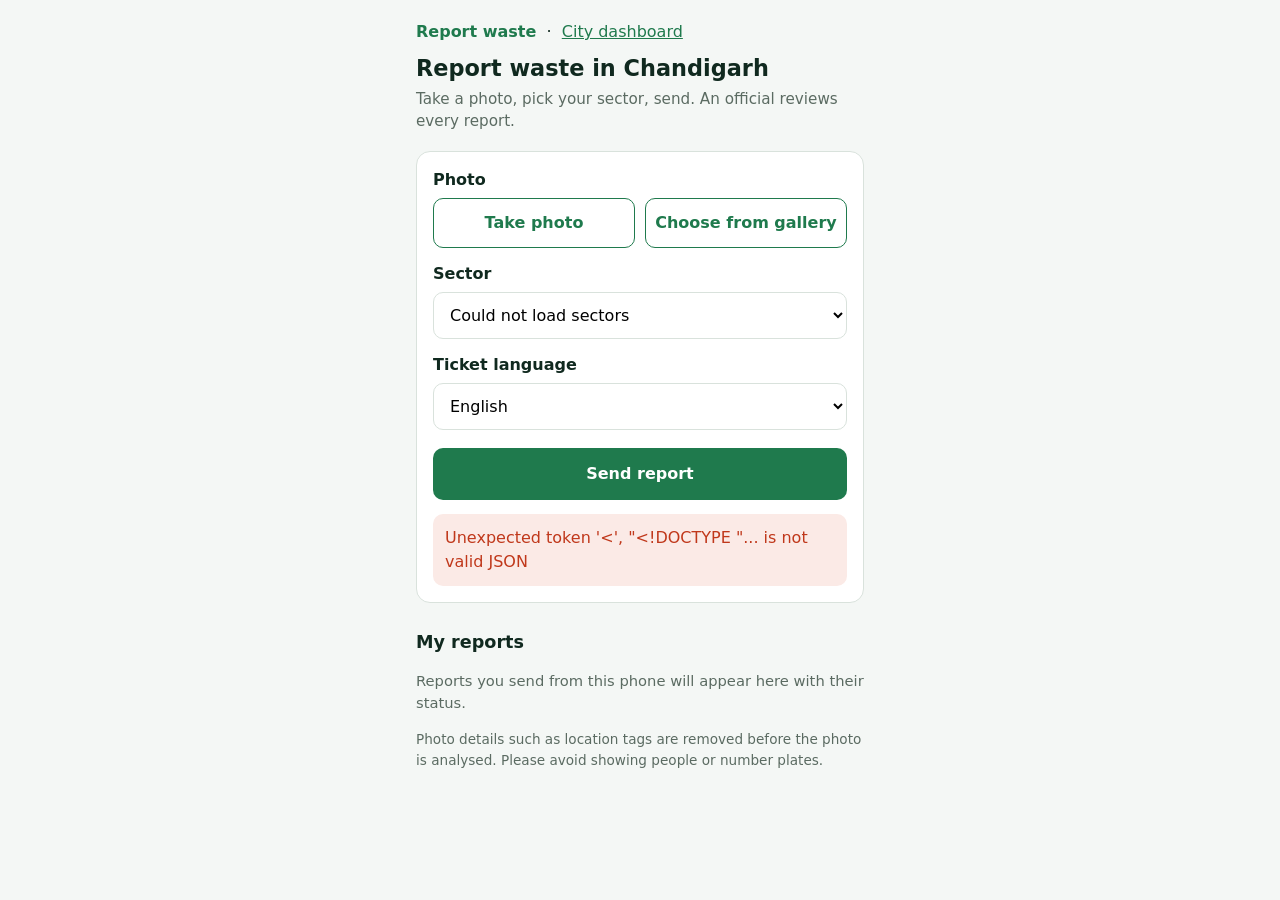
==== citizen/index.html @ 52abd1d7 "Add citizen report page and city dashboard, duplicate-report counter, OSRM road routing, Groq fallba" ====
<!doctype html>
<html lang="en">
<head>
<meta charset="utf-8">
<meta name="viewport" content="width=device-width, initial-scale=1, viewport-fit=cover">
<title>Report waste · SaafRoute</title>
<style>
  :root { --ink: #10291f; --muted: #5b6b62; --line: #d9e2dc; --bg: #f4f7f5; --card: #fff; --brand: #1f7a4d; --err: #c0381b; }
  * { box-sizing: border-box; }
  body { margin: 0; background: var(--bg); color: var(--ink); font: 16px/1.5 system-ui, -apple-system, "Segoe UI", sans-serif; }
  main { max-width: 480px; margin: 0 auto; padding: 20px 16px 40px; }
  h1 { font-size: 1.4rem; margin: 8px 0 2px; }
  .sub { color: var(--muted); margin: 0 0 18px; font-size: .95rem; }
  .card { background: var(--card); border: 1px solid var(--line); border-radius: 14px; padding: 16px; }
  label { display: block; font-weight: 600; margin: 14px 0 6px; }
  label:first-child { margin-top: 0; }
  .pick { display: grid; grid-template-columns: 1fr 1fr; gap: 10px; }
  .btn-alt { margin: 0; text-align: center; padding: 12px 8px; border: 1px solid var(--brand); color: var(--brand);
    border-radius: 10px; font-weight: 600; cursor: pointer; background: #fff; }
  .hidden-file { position: absolute; width: 1px; height: 1px; opacity: 0; pointer-events: none; }
  select { width: 100%; font: inherit; padding: 12px; border: 1px solid var(--line); border-radius: 10px; background: #fff; }
  #preview { display: none; width: 100%; max-height: 260px; object-fit: cover; border-radius: 10px; margin-top: 10px; }
  button { width: 100%; margin-top: 18px; padding: 14px; font: inherit; font-weight: 700; color: #fff; background: var(--brand); border: 0; border-radius: 10px; }
  button:disabled { opacity: .6; }
  #msg { margin-top: 14px; padding: 12px; border-radius: 10px; display: none; }
  #msg.ok { display: block; background: #e6f4ec; }
  #msg.info { display: block; background: #eef0fb; }
  #msg.err { display: block; background: #fbeae6; color: var(--err); }
  .note { color: var(--muted); font-size: .85rem; margin-top: 14px; }
  h2 { font-size: 1.1rem; margin: 26px 0 10px; }
  .tk { background: var(--card); border: 1px solid var(--line); border-radius: 14px; overflow: hidden; margin-top: 12px; }
  .tk img { display: block; width: 100%; max-height: 240px; object-fit: cover; background: #e8eeea; }
  .tk .body { padding: 14px 16px; }
  .tk h3 { margin: 6px 0 4px; font-size: 1.05rem; }
  .tk p { margin: 6px 0; white-space: pre-wrap; }
  .tk .meta { color: var(--muted); font-size: .88rem; }
  .pill { display: inline-block; padding: 3px 10px; border-radius: 999px; font-size: .82rem; font-weight: 700; background: #eef0fb; color: #3b3a8a; }
  .pill.approved { background: #fff3dc; color: #8a5a00; }
  .pill.collected { background: #e6f4ec; color: #1b6a40; }
  .pill.rejected { background: #eceeed; color: #555; }
  .tk.small { display: grid; grid-template-columns: 84px 1fr; }
  .tk.small img { height: 100%; max-height: none; min-height: 84px; }
  .empty { color: var(--muted); font-size: .92rem; }
  .similar { margin-top: 12px; padding: 14px; border-radius: 14px; background: #fff7e0; border: 1px solid #f0dca0; }
  .similar h3 { margin: 0 0 6px; font-size: 1.02rem; }
  .similar p { margin: 6px 0; font-size: .92rem; }
  .similar button { margin-top: 8px; padding: 11px; }
  .similar button.alt { background: #fff; color: var(--brand); border: 1px solid var(--brand); }
</style>
</head>
<body>
<main>
  <p style="margin:0 0 6px"><a href="/" style="font-weight:700;color:var(--brand);text-decoration:none">Report waste</a>
    &nbsp;·&nbsp; <a href="/city" style="color:var(--brand)">City dashboard</a></p>
  <h1>Report waste in Chandigarh</h1>
  <p class="sub">Take a photo, pick your sector, send. An official reviews every report.</p>
  <form class="card" id="form">
    <label>Photo</label>
    <div class="pick">
      <label class="btn-alt" for="photoCam">Take photo</label>
      <label class="btn-alt" for="photoGal">Choose from gallery</label>
    </div>
    <input id="photoCam" class="hidden-file" type="file" accept="image/*" capture="environment">
    <input id="photoGal" class="hidden-file" type="file" accept="image/*">
    <img id="preview" alt="Photo preview">

    <label for="sector">Sector</label>
    <select id="sector" required><option value="">Loading sectors…</option></select>

    <label for="lang">Ticket language</label>
    <select id="lang">
      <option value="en" selected>English</option>
      <option value="hi">हिन्दी</option>
      <option value="pa">ਪੰਜਾਬੀ</option>
    </select>

    <button id="send" type="submit">Send report</button>
    <div id="msg" role="status" aria-live="polite"></div>
  </form>
  <div id="ticket" aria-live="polite"></div>
  <h2>My reports</h2>
  <div id="mine"><p class="empty">Reports you send from this phone will appear here with their status.</p></div>
  <p class="note">Photo details such as location tags are removed before the photo is analysed. Please avoid showing people or number plates.</p>
</main>
<script>
const $ = (s) => document.querySelector(s);
const msg = (cls, text) => { const m = $("#msg"); m.className = cls; m.textContent = text; };
let blob = null;

const esc = (s) => String(s ?? "").replace(/[&<>"']/g, (c) => ({ "&": "&amp;", "<": "&lt;", ">": "&gt;", '"': "&quot;", "'": "&#39;" }[c]));
const KIND = { overflowing_bin: "Overflowing bin", illegal_dump: "Illegal dumping", litter: "Litter", clean: "No waste" };
const WASTE = { mixed: "Mixed waste", dry_recyclable: "Dry / recyclable", wet_organic: "Wet / organic", construction_debris: "Construction debris",
  bulky: "Bulky items", e_waste: "E-waste", hazardous: "Hazardous", none: "None" };

function getTokens() { try { return JSON.parse(localStorage.getItem("tickets") || "[]"); } catch { return []; } }
function saveToken(t) {
  try { localStorage.setItem("tickets", JSON.stringify([t, ...getTokens().filter((x) => x !== t)].slice(0, 15))); } catch { /* storage blocked */ }
}

// compact=true: small card for the "My reports" list.
function ticketHtml(d, compact) {
  const img = `<img src="/ticket/${encodeURIComponent(d.token)}/image" alt="Photo for report ${d.id}" loading="lazy">`;
  const pill = `<span class="pill ${esc(d.status)}">${esc(d.status_text)}</span>`;
  const facts = d.kind ? [KIND[d.kind], WASTE[d.waste_type], d.severity ? `severity ${d.severity} of 5` : ""].filter(Boolean).map(esc).join(" · ") : "";
  const title = d.ticket_title ? `<h3>${esc(d.ticket_title)}</h3>` : `<h3>Report #${d.id}</h3>`;
  const text = d.needs_manual ? `<p>We could not classify this photo automatically, so an official will do it manually.</p>`
    : (!compact && d.ticket_body ? `<p>${esc(d.ticket_body)}</p>` : "");
  const why = !compact && d.reason ? `<p class="meta">What we saw: ${esc(d.reason)}</p>` : "";
  const blur = !compact && d.image_blurred ? `<p class="meta">A face or number plate was detected, so the public city view shows this photo blurred. You see it sharp here.</p>` : "";
  const who = d.officer ? `<p class="meta">Reviewed by <b>${esc(d.officer)}</b>${d.truck ? ` · assigned to truck <b>${esc(d.truck)}</b>` : ""}</p>`
    : (d.status === "pending_review" ? `<p class="meta">Not assigned yet: an officer will review it soon.</p>` : "");
  const count = d.merged_into
    ? `<p class="meta">Added to ticket #${esc(d.merged_into)} · ${esc(d.report_count)} reports of this spot</p>`
    : (d.report_count > 1 ? `<p class="meta">${esc(d.report_count)} people reported this spot</p>` : "");
  const body = `<div class="body">${pill}${title}<div class="meta">#${d.own_id || d.id} · Sector ${esc(d.sector)}${facts ? " · " + facts : ""}</div>${count}${who}${text}${why}${blur}</div>`;
  return `<article class="tk${compact ? " small" : ""}">${img}${body}</article>`;
}

// A similar open ticket already exists nearby: ask the citizen; nothing is merged unless they say yes.
function askIfSame(d) {
  const similar = d.similar || [];
  if (!similar.length) return;
  const ask = document.createElement("div");
  ask.className = "similar";
  ask.innerHTML = `<h3>Is this the same spot?</h3>
    ${similar.map((s) => `<p>A similar report is already open nearby: <b>#${esc(s.id)}</b> ${esc(KIND[s.kind] || "Waste")}, Sector ${esc(s.sector)}
      (${esc(s.report_count || 1)} report${(s.report_count || 1) > 1 ? "s" : ""}).</p>
      <button type="button" data-into="${esc(s.id)}">Yes, add my report to #${esc(s.id)}</button>`).join("")}
    <button type="button" class="alt" data-no>No, it's a new spot</button>`;
  $("#ticket").prepend(ask);
  ask.addEventListener("click", async (ev) => {
    if (ev.target.closest("[data-no]")) { ask.remove(); return; }
    const b = ev.target.closest("[data-into]");
    if (!b) return;
    b.disabled = true;
    try {
      const r = await fetch("/report/" + encodeURIComponent(d.token) + "/merge", {
        method: "POST", headers: { "Content-Type": "application/json" }, body: JSON.stringify({ into: Number(b.dataset.into) }) });
      const m = await r.json();
      if (!r.ok) throw new Error(m.detail || "Could not add your report.");
      msg("ok", `Thanks, your report was added to ticket #${m.merged_into}.`);
      $("#ticket").innerHTML = ticketHtml(m, false);
      loadMine();
    } catch (e) {
      b.disabled = false;
      msg("err", e.message);
    }
  });
}

async function loadMine() {
  const tokens = getTokens();
  if (!tokens.length) return;
  const rows = await Promise.all(tokens.map((t) => fetch("/ticket/" + encodeURIComponent(t)).then((r) => (r.ok ? r.json() : null)).catch(() => null)));
  const ok = rows.filter(Boolean);
  if (ok.length) $("#mine").innerHTML = ok.map((d) => ticketHtml(d, true)).join("");
}
loadMine();
setInterval(loadMine, 20000);   // pick up approvals and collection

fetch("/sectors").then((r) => r.json()).then((d) => {
  if (!d.sectors) throw new Error(d.detail || "no sectors");
  const saved = (() => { try { return localStorage.getItem("sector"); } catch { return null; } })();
  $("#sector").innerHTML = '<option value="">Choose your sector</option>' +
    d.sectors.map((n) => `<option value="${n}"${String(n) === saved ? " selected" : ""}>Sector ${n}</option>`).join("");
}).catch((e) => { $("#sector").innerHTML = '<option value="">Could not load sectors</option>'; msg("err", e.message || "Could not reach the server."); });

// Phone photos are often over 8 MB: shrink to 1600 px JPEG in the browser before sending.
function shrink(file) {
  return new Promise((resolve) => {
    const url = URL.createObjectURL(file), img = new Image();
    img.onload = () => {
      const k = Math.min(1, 1600 / Math.max(img.width, img.height));
      const c = document.createElement("canvas");
      c.width = Math.round(img.width * k); c.height = Math.round(img.height * k);
      c.getContext("2d").drawImage(img, 0, 0, c.width, c.height);
      c.toBlob((b) => { URL.revokeObjectURL(url); resolve(b || file); }, "image/jpeg", 0.85);
    };
    img.onerror = () => { URL.revokeObjectURL(url); resolve(file); };
    img.src = url;
  });
}

let previewUrl = null;
async function onPick(ev) {
  const f = ev.target.files[0];
  $("#msg").className = "";
  if (!f) return;
  blob = await shrink(f);
  if (previewUrl) URL.revokeObjectURL(previewUrl);
  previewUrl = URL.createObjectURL(blob);
  const p = $("#preview"); p.src = previewUrl; p.style.display = "block";
  ev.target.value = "";   // allow picking the same photo again
}
$("#photoCam").addEventListener("change", onPick);
$("#photoGal").addEventListener("change", onPick);

$("#form").addEventListener("submit", async (ev) => {
  ev.preventDefault();
  if (!blob) { msg("err", "Please choose a photo."); return; }
  if (!$("#sector").value) { msg("err", "Please choose your sector."); return; }
  try { localStorage.setItem("sector", $("#sector").value); } catch { /* storage blocked */ }
  const fd = new FormData();
  fd.append("photo", blob, "photo.jpg");
  fd.append("sector", $("#sector").value);
  fd.append("lang", $("#lang").value);
  const btn = $("#send"), t0 = Date.now();
  btn.disabled = true;
  const tick = setInterval(() => msg("info", `Analysing your photo… ${Math.round((Date.now() - t0) / 1000)} s`), 500);
  try {
    const r = await fetch("/report", { method: "POST", body: fd });
    const d = await r.json();
    clearInterval(tick);
    if (!r.ok) throw new Error(d.detail || "Could not send the report.");
    if (d.created === false) { msg("info", d.message); $("#ticket").innerHTML = ""; }
    else {
      msg("ok", `Thank you! Report #${d.id} received. Here is your ticket:`);
      saveToken(d.token);
      $("#ticket").innerHTML = ticketHtml(d, false);
      askIfSame(d);
      loadMine();
    }
    $("#form").reset(); blob = null; $("#preview").style.display = "none";
    try { const s = localStorage.getItem("sector"); if (s) $("#sector").value = s; } catch { /* ignore */ }
  } catch (e) {
    clearInterval(tick);
    msg("err", e.message);
  } finally {
    btn.disabled = false;
  }
});
</script>
</body>
</html>
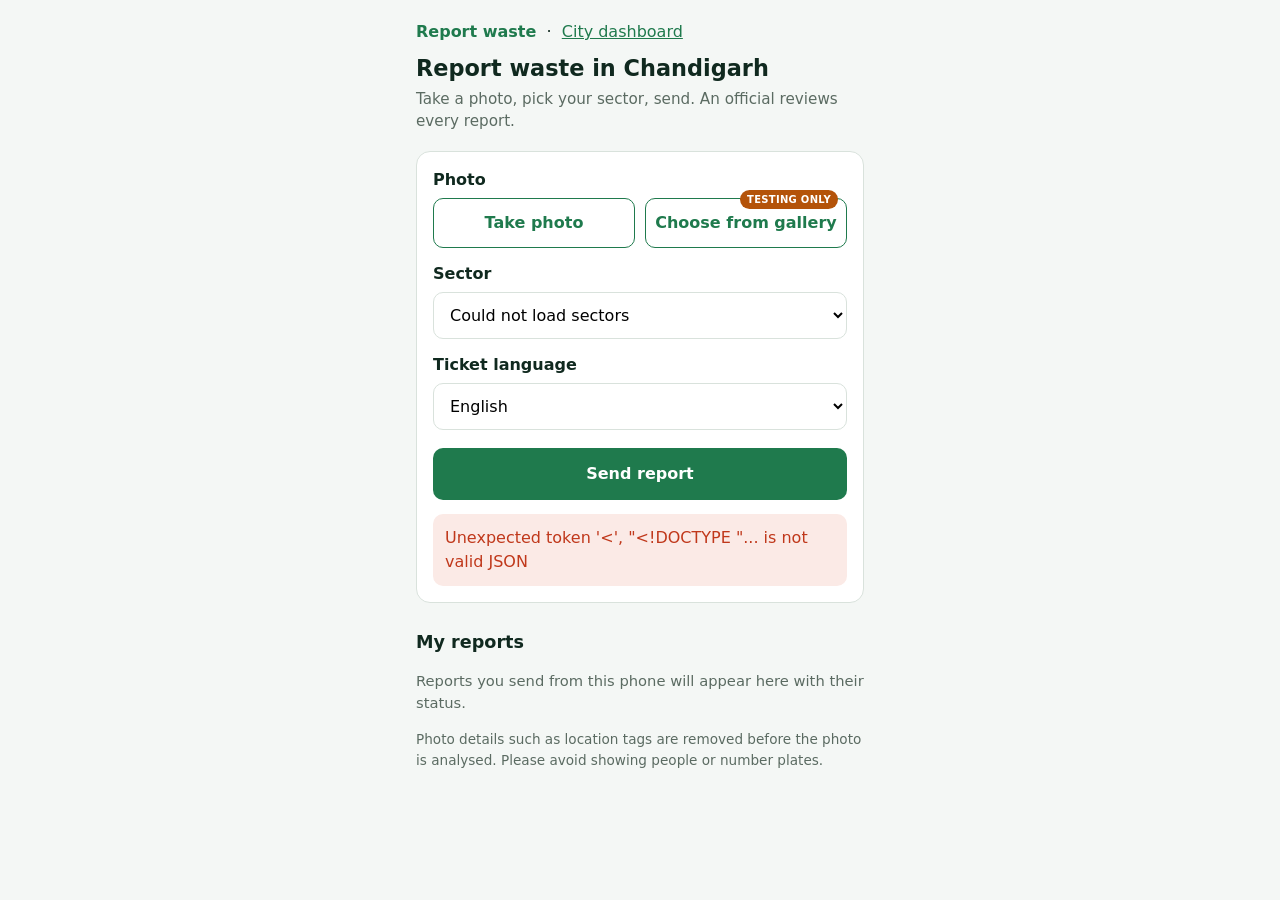
==== commit 1d4940ec: "Draw routes along real roads (OSRM geometry); map legend and testing-only tag on mobile pages" ====
--- a/citizen/index.html
+++ b/citizen/index.html
@@ -16,7 +16,9 @@
   label:first-child { margin-top: 0; }
   .pick { display: grid; grid-template-columns: 1fr 1fr; gap: 10px; }
   .btn-alt { margin: 0; text-align: center; padding: 12px 8px; border: 1px solid var(--brand); color: var(--brand);
-    border-radius: 10px; font-weight: 600; cursor: pointer; background: #fff; }
+    border-radius: 10px; font-weight: 600; cursor: pointer; background: #fff; position: relative; }
+  .tag { position: absolute; top: -9px; right: 8px; background: #b45309; color: #fff; font-size: 10px; font-weight: 700;
+    letter-spacing: .03em; text-transform: uppercase; padding: 2px 7px; border-radius: 999px; }
   .hidden-file { position: absolute; width: 1px; height: 1px; opacity: 0; pointer-events: none; }
   select { width: 100%; font: inherit; padding: 12px; border: 1px solid var(--line); border-radius: 10px; background: #fff; }
   #preview { display: none; width: 100%; max-height: 260px; object-fit: cover; border-radius: 10px; margin-top: 10px; }
@@ -58,7 +60,7 @@
     <label>Photo</label>
     <div class="pick">
       <label class="btn-alt" for="photoCam">Take photo</label>
-      <label class="btn-alt" for="photoGal">Choose from gallery</label>
+      <label class="btn-alt" for="photoGal">Choose from gallery<span class="tag">Testing only</span></label>
     </div>
     <input id="photoCam" class="hidden-file" type="file" accept="image/*" capture="environment">
     <input id="photoGal" class="hidden-file" type="file" accept="image/*">
